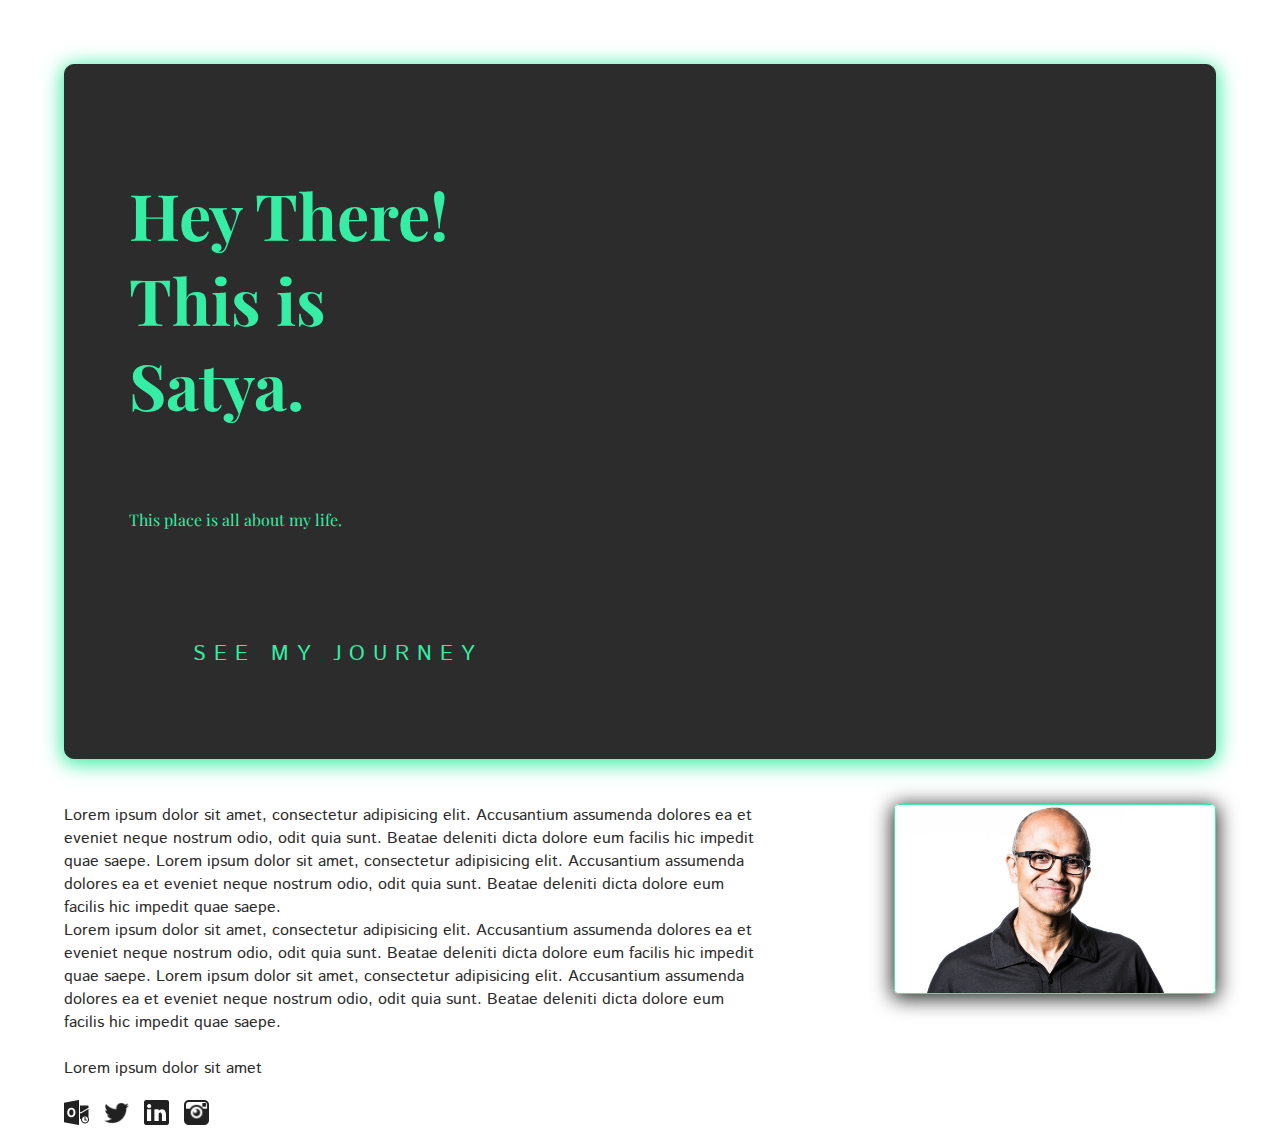
==== index.html @ 61b8870b "my-first-commit" ====
<!DOCTYPE html>
<html>
    <head>
        <meta name="viewport" content="width=device-width, initial-scale=1.0,
        user-scalable=no">
        <title>My Portfolio</title>
        <!--Stylesheets-->
        <link rel="stylesheet" href="index.css">
        <!--Fonts-->
        <link href="https://fonts.googleapis.com/css?family=Playfair+Display:400,700" rel="stylesheet">
        <link href="https://fonts.googleapis.com/css?family=Istok+Web:400,700" rel="stylesheet">
        </head>
    <body>
        <div class="container">
            <div class="banner">
                <div class="card">
                    <h1 class="heading">
                        Hey There! <br>This is<br> Satya.
                    </h1>
                    <p class="sub-heading">
                        This place is all about my life.
                        <br>
                        <button>See My Journey</button>
                    </p>
                </div>
            </div>
            <div class="row">
                <div class="paragraph">
                    Lorem ipsum dolor sit amet, consectetur adipisicing elit. Accusantium assumenda dolores ea et eveniet neque nostrum odio,
                    odit quia sunt. Beatae deleniti dicta dolore eum facilis hic impedit quae saepe. Lorem ipsum dolor sit amet, consectetur
                    adipisicing elit. Accusantium assumenda dolores ea et eveniet neque nostrum odio, odit quia sunt. Beatae deleniti dicta
                    dolore eum facilis hic impedit quae saepe.
                    <br>
                    Lorem ipsum dolor sit amet, consectetur adipisicing elit. Accusantium assumenda dolores ea et eveniet neque nostrum odio,
                    odit quia sunt. Beatae deleniti dicta dolore eum facilis hic impedit quae saepe. Lorem ipsum dolor sit amet, consectetur
                    adipisicing elit. Accusantium assumenda dolores ea et eveniet neque nostrum odio, odit quia sunt. Beatae deleniti dicta
                    dolore eum facilis hic impedit quae saepe.
                    <br><br>
                    Lorem ipsum dolor sit amet
                    <div class="icon-group">
                        <img src="outlook.png" class="icon">
                        <img src="twitter.png" class="icon">
                        <img src="linkedin.png" class="icon">
                        <img src="instagram.png" class="icon">
                    </div>
                </div>
                <div class="image">
                    <img src="image.jpg" class="my-image">
                </div>
            </div>
        </div>
    </body>
</html>
---- index.css ----
:root {
  font-size: 16px; }

body {
  margin: 0;
  padding: 0; }

.container {
  display: block;  
  margin: 5vw; }

.banner .card {
  background: #2c2c2c;
  border: 1px solid #2c2c2c;
  border-radius: 10px;
  box-shadow: 0px 3px 20px 2px #35eea4;
  display: block;
  }
  .banner .card .heading {
    color: #35eea4;
    font-family: "Playfair Display", serif;
    font-size: 4rem;
    font-weight: 700;
    margin-bottom: 2vh;
    padding: 5vw; }
  .banner .card .sub-heading {
    color: #35eea4;
    font-family: "Playfair Display", serif;
    font-size: 1rem;
    margin: 0;
    padding: 0 5vw 2vw; }
    .banner .card .sub-heading button {
      background: none;
      border: none;
      border-radius: 5px;
      color: #35eea4;
      font-family: "Istok Web", sans-serif;
      font-size: 1.3rem;
      letter-spacing: 8px;
      margin-top: 5vh;
      padding: 5vw;
      text-transform: uppercase;
      transition: box-shadow 0.3s linear 0.1s; }
    .banner .card .sub-heading button:hover {
      cursor: pointer;
      box-shadow: 0 3px 20px 0 #35eea4; }

.row {
  display: block;

  margin-top: 5vh; }

  .row .my-image {
    border: 1px solid #35eea4;
    border-radius: 5px;
    box-shadow: 0px 3px 20px 2px #2c2c2c;
    width: 25vw;
    float: right;
  }

.paragraph {
  float: left;
  color: #2c2c2c;
  font-family: "Istok Web", sans-serif;
  width: 60%;
}

.icon-group {
  margin-top: 20px; }
  .icon-group .icon {
    margin-right: 10px;
    width: 25px; }
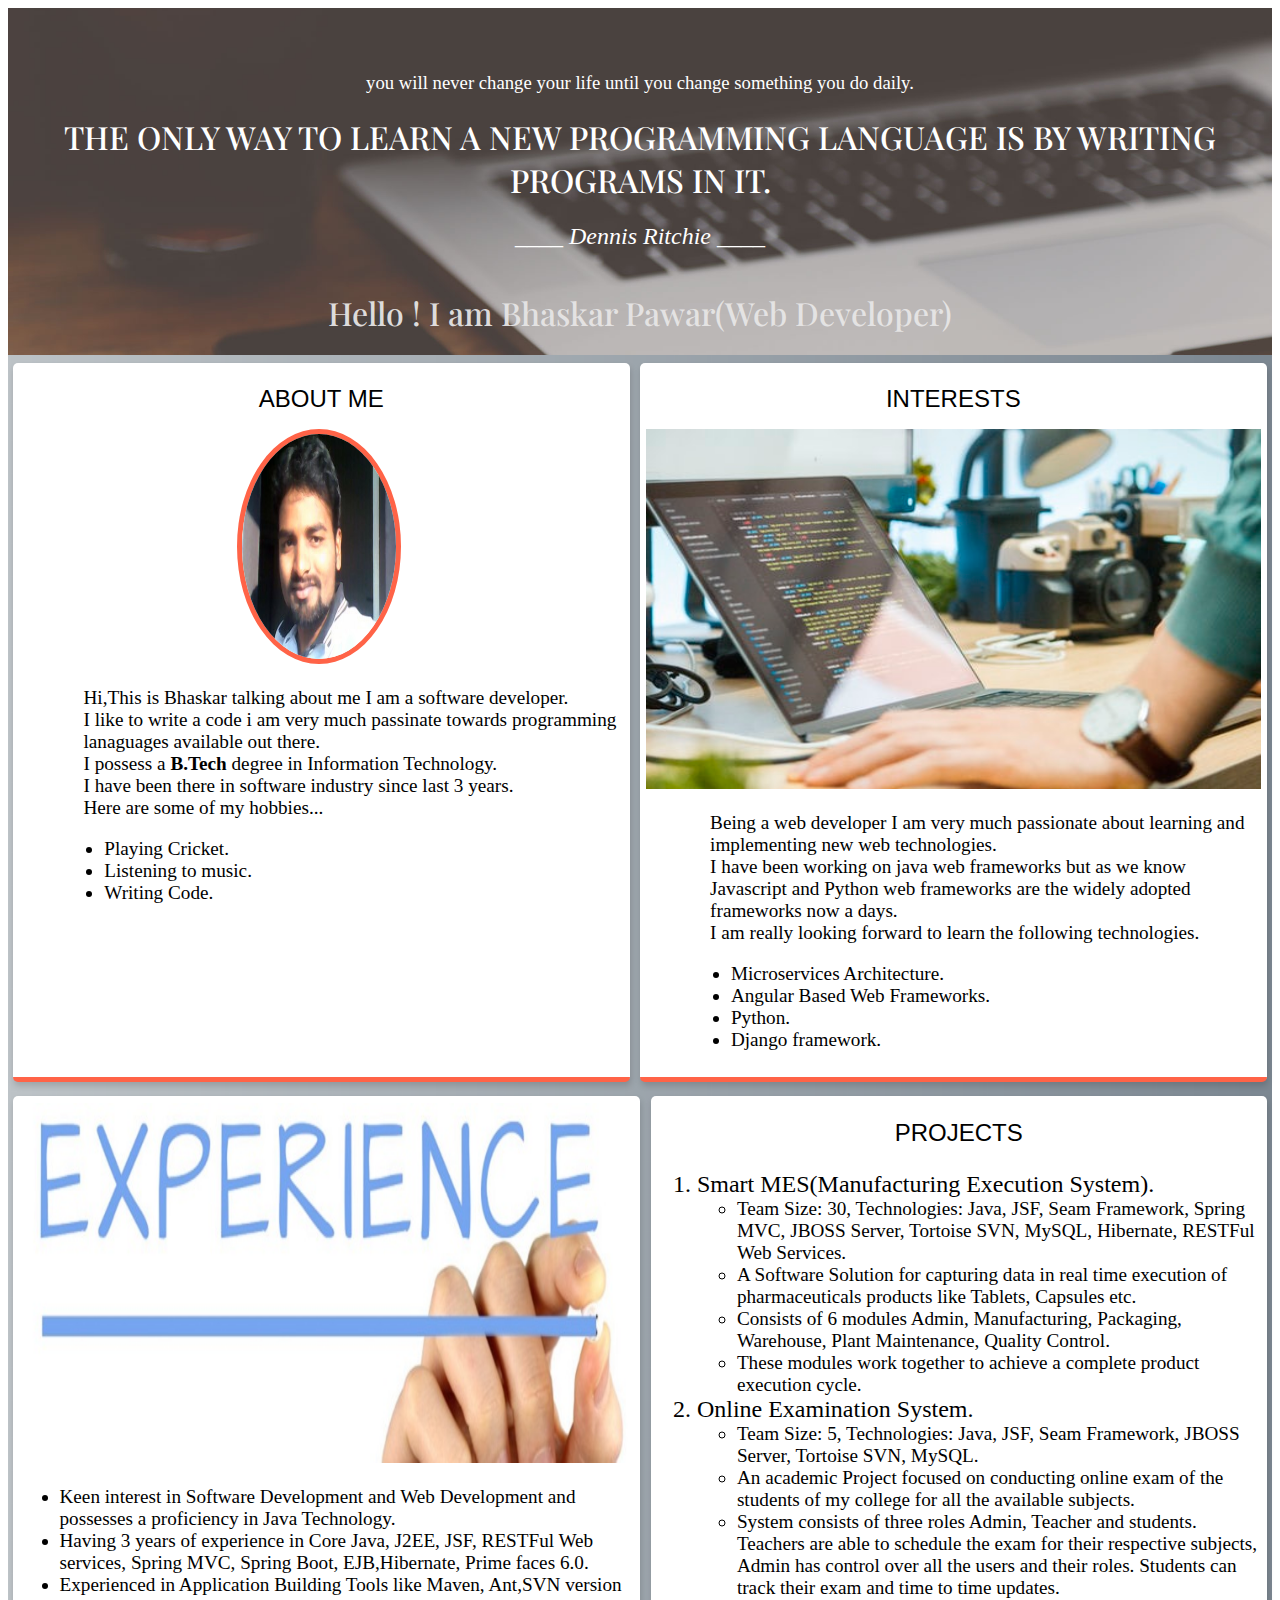
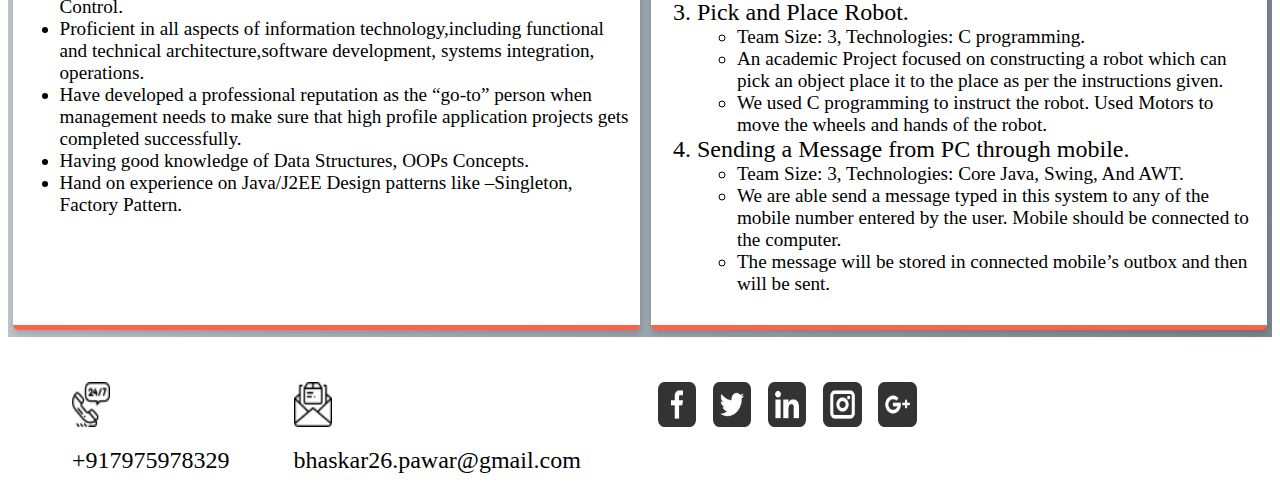
==== commit 2f7d49b7: "added index.html" ====
--- a/index.html
+++ b/index.html
@@ -1,53 +1,198 @@
 <!DOCTYPE html>
 <html>
-    <head>
-        <meta name="viewport" content="width=device-width, initial-scale=1.0,
-        user-scalable=no">
-        <title>My Portfolio</title>
-        <!--Stylesheets-->
-        <link rel="stylesheet" href="index.css">
-        <!--Fonts-->
-        <link href="https://fonts.googleapis.com/css?family=Playfair+Display:400,700" rel="stylesheet">
-        <link href="https://fonts.googleapis.com/css?family=Istok+Web:400,700" rel="stylesheet">
-        </head>
-    <body>
-        <div class="container">
-            <div class="banner">
-                <div class="card">
-                    <h1 class="heading">
-                        Hey There! <br>This is<br> Satya.
-                    </h1>
-                    <p class="sub-heading">
-                        This place is all about my life.
-                        <br>
-                        <button>See My Journey</button>
-                    </p>
-                </div>
-            </div>
-            <div class="row">
-                <div class="paragraph">
-                    Lorem ipsum dolor sit amet, consectetur adipisicing elit. Accusantium assumenda dolores ea et eveniet neque nostrum odio,
-                    odit quia sunt. Beatae deleniti dicta dolore eum facilis hic impedit quae saepe. Lorem ipsum dolor sit amet, consectetur
-                    adipisicing elit. Accusantium assumenda dolores ea et eveniet neque nostrum odio, odit quia sunt. Beatae deleniti dicta
-                    dolore eum facilis hic impedit quae saepe.
-                    <br>
-                    Lorem ipsum dolor sit amet, consectetur adipisicing elit. Accusantium assumenda dolores ea et eveniet neque nostrum odio,
-                    odit quia sunt. Beatae deleniti dicta dolore eum facilis hic impedit quae saepe. Lorem ipsum dolor sit amet, consectetur
-                    adipisicing elit. Accusantium assumenda dolores ea et eveniet neque nostrum odio, odit quia sunt. Beatae deleniti dicta
-                    dolore eum facilis hic impedit quae saepe.
-                    <br><br>
-                    Lorem ipsum dolor sit amet
-                    <div class="icon-group">
-                        <img src="outlook.png" class="icon">
-                        <img src="twitter.png" class="icon">
-                        <img src="linkedin.png" class="icon">
-                        <img src="instagram.png" class="icon">
-                    </div>
-                </div>
-                <div class="image">
-                    <img src="image.jpg" class="my-image">
-                </div>
-            </div>
-        </div>
-    </body>
-</html>
+<head>
+	<meta name="viewport" content="width=device-width,initial-scale=1.0,user-scalable=no">
+	<title>My Portfolio</title>
+	<link rel="stylesheet" type="text/css" href="myPortfolio.css">
+	<link href="https://fonts.googleapis.com/css?family=Playfair+Display:400,700" rel="stylesheet">
+    <link href="https://fonts.googleapis.com/css?family=Istok+Web:400,700" rel="stylesheet">
+</head>
+<body>
+	<div class="container">
+		<div class="top-div display">
+			<div class="top-div-contents">
+				<h3 class="heading3">
+					you will never change your life until you change something you do daily.
+				</h3>
+				<h1 class="text-uppercase">
+					The only way to learn a new programming 
+					language is by writing programs in it.
+				</h1>
+				<h2 class="heading2">
+					<i>____ Dennis Ritchie ____</i>
+				</h2>
+			</div>
+			<div class="display">
+				<h1 class="profile-heading">
+					Hello ! I am Bhaskar Pawar(Web Developer)
+				</h1>
+			</div>
+		</div>
+		<div class="wrapper">
+			<div class="details-class">
+				<div class="common-styles">
+					<h1 class="common-styles-heading">
+						About Me
+					</h1>
+					<img src="img/img.jpg" class="profile-img"/>
+					<p class="common-styles-paragraph">
+						Hi,This is Bhaskar talking about me I am a software developer.<br>
+						I like to write a code i am very much passinate towards programming lanaguages available out there.<br>
+						I possess a <strong>B.Tech</strong> degree in Information Technology.<br>
+						I have been there in software industry since last 3 years.<br>
+						Here are some of my hobbies...<br>
+					</p>
+					<ul class="ul-styles">
+						<li>
+							Playing Cricket.
+						</li>
+						<li>
+							Listening to music.
+						</li>
+						<li>
+							Writing Code.
+						</li>
+					</ul>
+				</div>
+				<div class="common-styles">
+					<h1 class="common-styles-heading">
+						Interests
+					</h1>
+					<img src="img/interests.jpeg" class="img-interests"/>
+					<p class="common-styles-paragraph">
+						Being a web developer I am very much passionate about learning and implementing new web technologies.<br>
+						I have been working on java web frameworks but as we know Javascript and Python web frameworks are the widely adopted frameworks now a days.<br>
+						I am really looking forward to learn the following technologies.
+					</p>
+					<ul class="ul-styles">
+						<li>
+							Microservices Architecture.
+						</li>
+						<li>
+							Angular Based Web Frameworks.
+						</li>
+						<li>
+							Python.
+						</li>
+						<li>
+							Django framework.
+						</li>
+					</ul>
+				</div>
+			</div>
+			<div class="details-class">
+				<div class="common-styles">
+					<img src="img/experience.jpg" class="img-interests"/>
+					<ul class="ul-experience">
+						<li>
+							Keen interest in Software Development and Web 		Development and possesses a proficiency in Java 	Technology.
+						</li>
+						<li>
+							Having 3 years of experience in Core Java, J2EE, JSF, RESTFul Web services, Spring MVC, Spring Boot, EJB,Hibernate, Prime faces 6.0.
+						</li>
+						<li>
+							Experienced in Application Building Tools like Maven, Ant,SVN version Control.
+						</li>
+						<li>
+							Proficient in all aspects of information technology,including functional and technical architecture,software 						  development, systems integration, operations.
+						</li>
+						<li>
+							Have developed a professional reputation as the “go-to” person when management needs to make sure that high profile application projects gets completed successfully.
+						</li>
+						<li>
+							Having good knowledge of Data Structures, OOPs Concepts.
+						</li>
+						<li>
+							Hand on experience on Java/J2EE Design patterns like –Singleton, Factory Pattern.
+						</li>
+
+					</ul> 
+				</div>
+				<div class="common-styles">
+					<h1 class="common-styles-heading">
+						Projects
+					</h1>
+					<ol class="ol-styles">
+						<li>
+							Smart MES(Manufacturing Execution System).
+							<ul class="ul-experience">
+								<li>
+									Team Size: 30, Technologies: Java, JSF, Seam Framework, Spring MVC, JBOSS Server, Tortoise SVN, MySQL, Hibernate, RESTFul Web Services.
+								</li>
+								<li>
+									A Software Solution for capturing data in real time execution of pharmaceuticals products like Tablets, Capsules etc.
+								</li>
+								<li>
+									Consists of 6 modules Admin, Manufacturing, Packaging, Warehouse, Plant Maintenance, Quality Control.
+								</li>
+								<li>
+									These modules work together to achieve a complete product execution cycle.
+								</li>
+							</ul>
+						</li>
+						<li>
+							Online Examination System.
+							<ul class="ul-experience">
+								<li>
+									Team Size: 5, Technologies: Java, JSF, Seam Framework, JBOSS Server, Tortoise SVN, MySQL.
+								</li>
+								<li>
+									An academic Project focused on conducting online exam of the students of my college for all the available subjects.
+								</li>
+								<li>
+									System consists of three roles Admin, Teacher and students. Teachers are able to schedule the exam for their respective subjects, Admin has control over all the users and their roles. Students can track their exam and time to time updates.
+								</li>
+							</ul>
+						</li>
+						<li>
+							Pick and Place Robot.
+							<ul class="ul-experience">
+								<li>
+									Team Size: 3, Technologies: C programming.
+								</li>
+								<li>
+									An academic Project focused on constructing a robot which can pick an object place it to the place as per the instructions given.
+								</li>
+								<li>
+									We used C programming to instruct the robot. Used Motors to move the wheels and hands of the robot.
+								</li>
+							</ul>
+						</li>
+						<li>
+							Sending a Message from PC through mobile.
+							<ul class="ul-experience">
+								<li>
+									Team Size: 3, Technologies: Core Java, Swing, And AWT.
+								</li>
+								<li>
+									We are able send a message typed in this system to any of the mobile number entered by the user. Mobile should be connected to the computer.
+								</li>
+								<li>
+									The message will be stored in connected mobile’s outbox and then will be sent.
+								</li>
+							</ul>
+						</li>
+					</ol> 
+				</div>
+			</div>
+		</div>
+		<div class="media-wrapper">
+			<div class="contact">
+				<img src="img/contact.png" class="img-size">
+				<h2 class="footer-text">+917975978329</h2>
+			</div>
+			<div class="email">
+				<img src="img/email.png" class="img-size">
+				<h2 class="footer-text">bhaskar26.pawar@gmail.com</h2>
+			</div>
+			<div class="social-media">
+				 <a href="https://www.facebook.com/bhaskar.pawar.5454" target="_blank"><img src="img/facebook.png" class="img-icon"/></a>
+	             <a href="https://twitter.com/bhaskar26_pawar" target="_blank"><img src="img/twitter.png" class="img-icon"/></a>
+	             <a href="https://www.linkedin.com/in/bhaskar-pawar-33992240/" target="_blank"><img src="img/linkedin.png" class="img-icon"/></a>
+	             <a href="https://www.instagram.com/bhaskar26.pawar/" target="_blank"><img src="img/instagram.png" class="img-icon"/></a>
+	             <a href="https://plus.google.com/u/0/114800856443300778191" target="_blank"><img src="img/gplus.png" class="img-icon"/></a>
+			</div>
+		</div>
+	</div>
+</body>
+</html>--- a/myPortfolio.css
+++ b/myPortfolio.css
@@ -0,0 +1,220 @@
+ :root {
+	font-size : 16px;
+}
+.container {
+	display : flex;
+	flex-direction : column;
+}
+
+.display {
+	display : flex;
+	flex-direction : column;
+}
+
+.top-div {
+	background : url("img/laptop.jpg");
+	background-size : cover;
+	background-position : center; 
+}
+
+.container .top-div .top-div-contents {
+	text-align : center;
+	margin-top : 5vh;
+	margin-left : 4vw;
+	margin-right : 4vw;
+}
+
+.top-div .text-uppercase {
+	text-transform : uppercase;
+	color : #fff;
+	font-family : "Playfair Display", serif;
+	font-size : 2rem;
+	font-weight : 500;
+}
+
+.heading2 {
+	color : #fff;
+	font-weight : 300;
+}
+
+.heading3 {
+	color : #fff;
+	font-weight : 100;
+}
+
+.profile-heading {
+	text-align : center;
+	color : rgba(231, 230, 230,0.95);
+	font-weight : 500;
+	font-family : "Playfair Display", serif;
+}
+.profile-img {
+	border-radius : 50%;
+	border : 5px solid tomato;
+}
+
+.details-class .common-styles {
+	background : #fff;
+	box-shadow : 1px 4px 6px 0px rgba(0, 0, 0, 0.15);
+	border-radius : 5px;
+	padding : 0.5vw;
+	margin : 0.8vh 0.4vw 0.8vh 0.4vw;
+	border-bottom : 5px solid tomato;
+}
+
+.details-class .common-styles .common-styles-heading {
+	text-transform : uppercase;
+	font-weight : 500;
+	font-size : 1.5rem;
+	font-family : sans-serif;
+	text-align : center;
+}
+
+.details-class .common-styles .common-styles-paragraph {
+	font-size  : 1.2rem;
+	margin-left: 5vw;
+}
+
+.details-class .common-styles .ul-styles {
+	font-size  : 1.2rem;
+	margin-left: 3.5vw;
+}
+
+.ul-experience {
+	font-size  : 1.2rem;
+}
+
+.ol-styles {
+	font-size  : 1.5rem;
+}
+
+.wrapper {
+	background : url("img/gray.jpg");
+	background-size: cover;
+}
+
+.media-wrapper {
+	display : flex;
+	flex-direction : row;
+	margin-top : 5vh;
+	margin-left : 5vw;
+}
+
+.media-wrapper .contact {
+	display : flex;
+	flex-direction : column;
+}
+
+.media-wrapper .email {
+	display : flex;
+	flex-direction : column;
+	margin-left : 5vw;
+}
+
+.social-media {
+	margin-left : 5vw;
+}
+
+.img-size {
+	width : 3vw;
+	height : 5vh;
+}
+
+.footer-text {
+	font-size : 1.5rem;
+	font-weight : 200;
+}
+
+.social-media .img-icon {
+	width : 3vw;
+	height : 5vh;
+	margin-left : 1vw;
+}
+
+a : hover {
+	cursor : hand;
+}
+
+/*use media queries to change the layout*/
+
+@media screen and (min-width: 768px) {
+   .details-class {
+		display : flex;
+		flex-direction : row;
+	}
+	.details-class .common-styles {
+		width : 50%;
+	}
+
+	.media-wrapper {
+		flex-direction: row;
+	}
+	.profile-img {
+		width : 12vw;
+		height : 25vh;
+		margin-left : 17vw;
+	}
+	.img-interests {
+		width: 48vw;
+		height : 40vh;
+	}
+	.footer-text {
+
+	}
+}
+
+@media screen and (min-width: 480px) and (max-width: 767px) {
+    .details-class {
+		display : flex;
+		flex-direction : column;
+	}
+	.details-class .common-styles {
+		width : 99%;
+	}
+	.media-wrapper {
+		flex-direction: column;
+	}
+	.media-wrapper .contact {
+		margin-left: 5vw;
+	}
+	.profile-img {
+		width : 40vw;
+		height : 40vh;
+		margin-left : 30vw;
+	}
+	.img-interests {
+		width: 95vw;
+		height : 40vh;
+	}
+}
+
+@media screen and (max-width: 480px) {
+    .details-class {
+		display : flex;
+		flex-direction : column;
+	}
+	.details-class .common-styles {
+		width : 100%;
+	}
+	.media-wrapper {
+		flex-direction: column;
+	}
+	.media-wrapper .contact {
+		margin-left: 5vw;
+	}
+	.profile-img {
+		width : 60vw;
+		height : 40vh;
+		margin-left : 20vw;
+	}
+	.img-interests {
+		width : 95vw;
+		height : 40vh;
+	}
+}
+
+@media screen and (max-width: 352px) {
+	.footer-text {
+		font-size: 1rem;
+	}
+}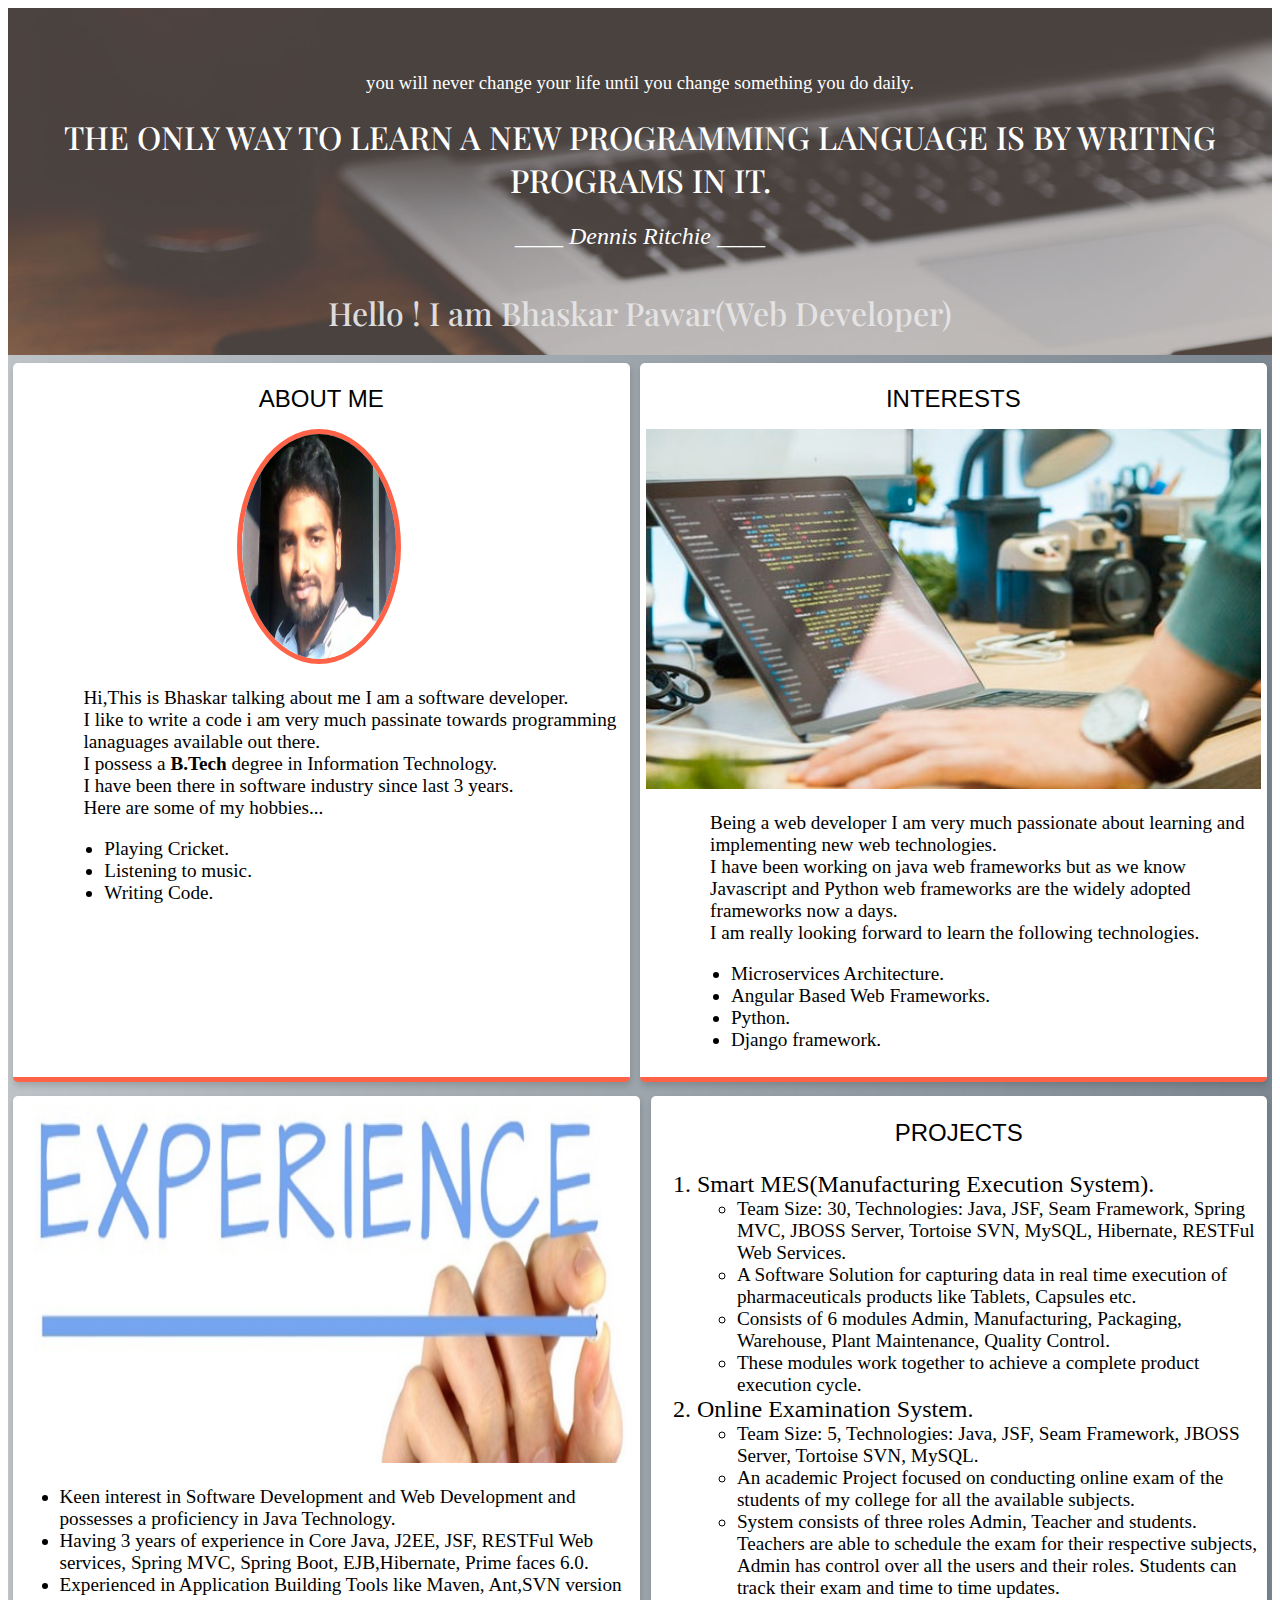
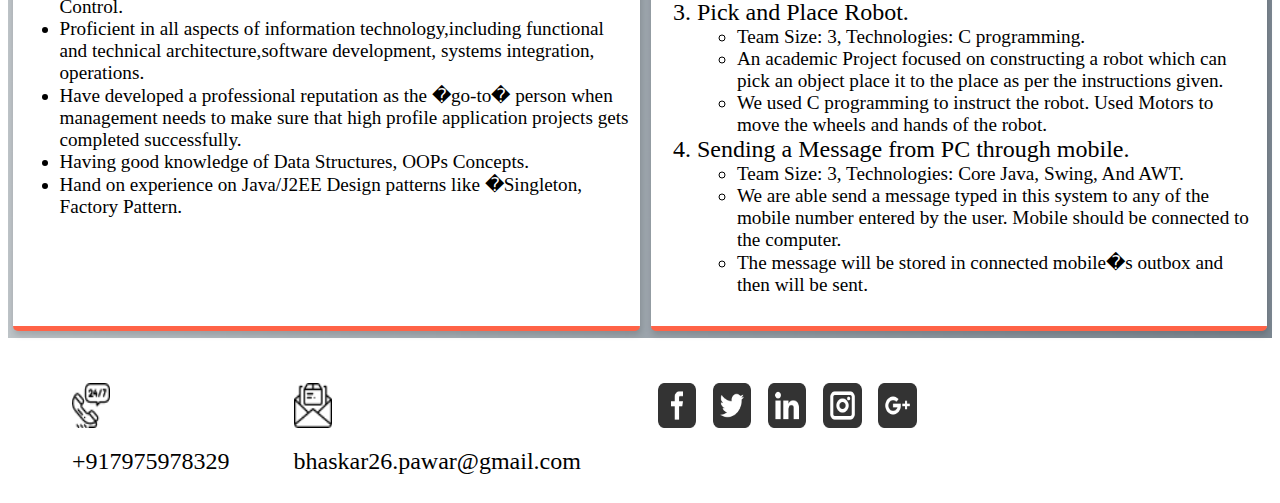
==== commit f29bce16: "my-first-commit" ====
--- a/index.html
+++ b/index.html
@@ -97,13 +97,13 @@
 							Proficient in all aspects of information technology,including functional and technical architecture,software 						  development, systems integration, operations.
 						</li>
 						<li>
-							Have developed a professional reputation as the “go-to” person when management needs to make sure that high profile application projects gets completed successfully.
+							Have developed a professional reputation as the �go-to� person when management needs to make sure that high profile application projects gets completed successfully.
 						</li>
 						<li>
 							Having good knowledge of Data Structures, OOPs Concepts.
 						</li>
 						<li>
-							Hand on experience on Java/J2EE Design patterns like –Singleton, Factory Pattern.
+							Hand on experience on Java/J2EE Design patterns like �Singleton, Factory Pattern.
 						</li>
 
 					</ul> 
@@ -168,7 +168,7 @@
 									We are able send a message typed in this system to any of the mobile number entered by the user. Mobile should be connected to the computer.
 								</li>
 								<li>
-									The message will be stored in connected mobile’s outbox and then will be sent.
+									The message will be stored in connected mobile�s outbox and then will be sent.
 								</li>
 							</ul>
 						</li>
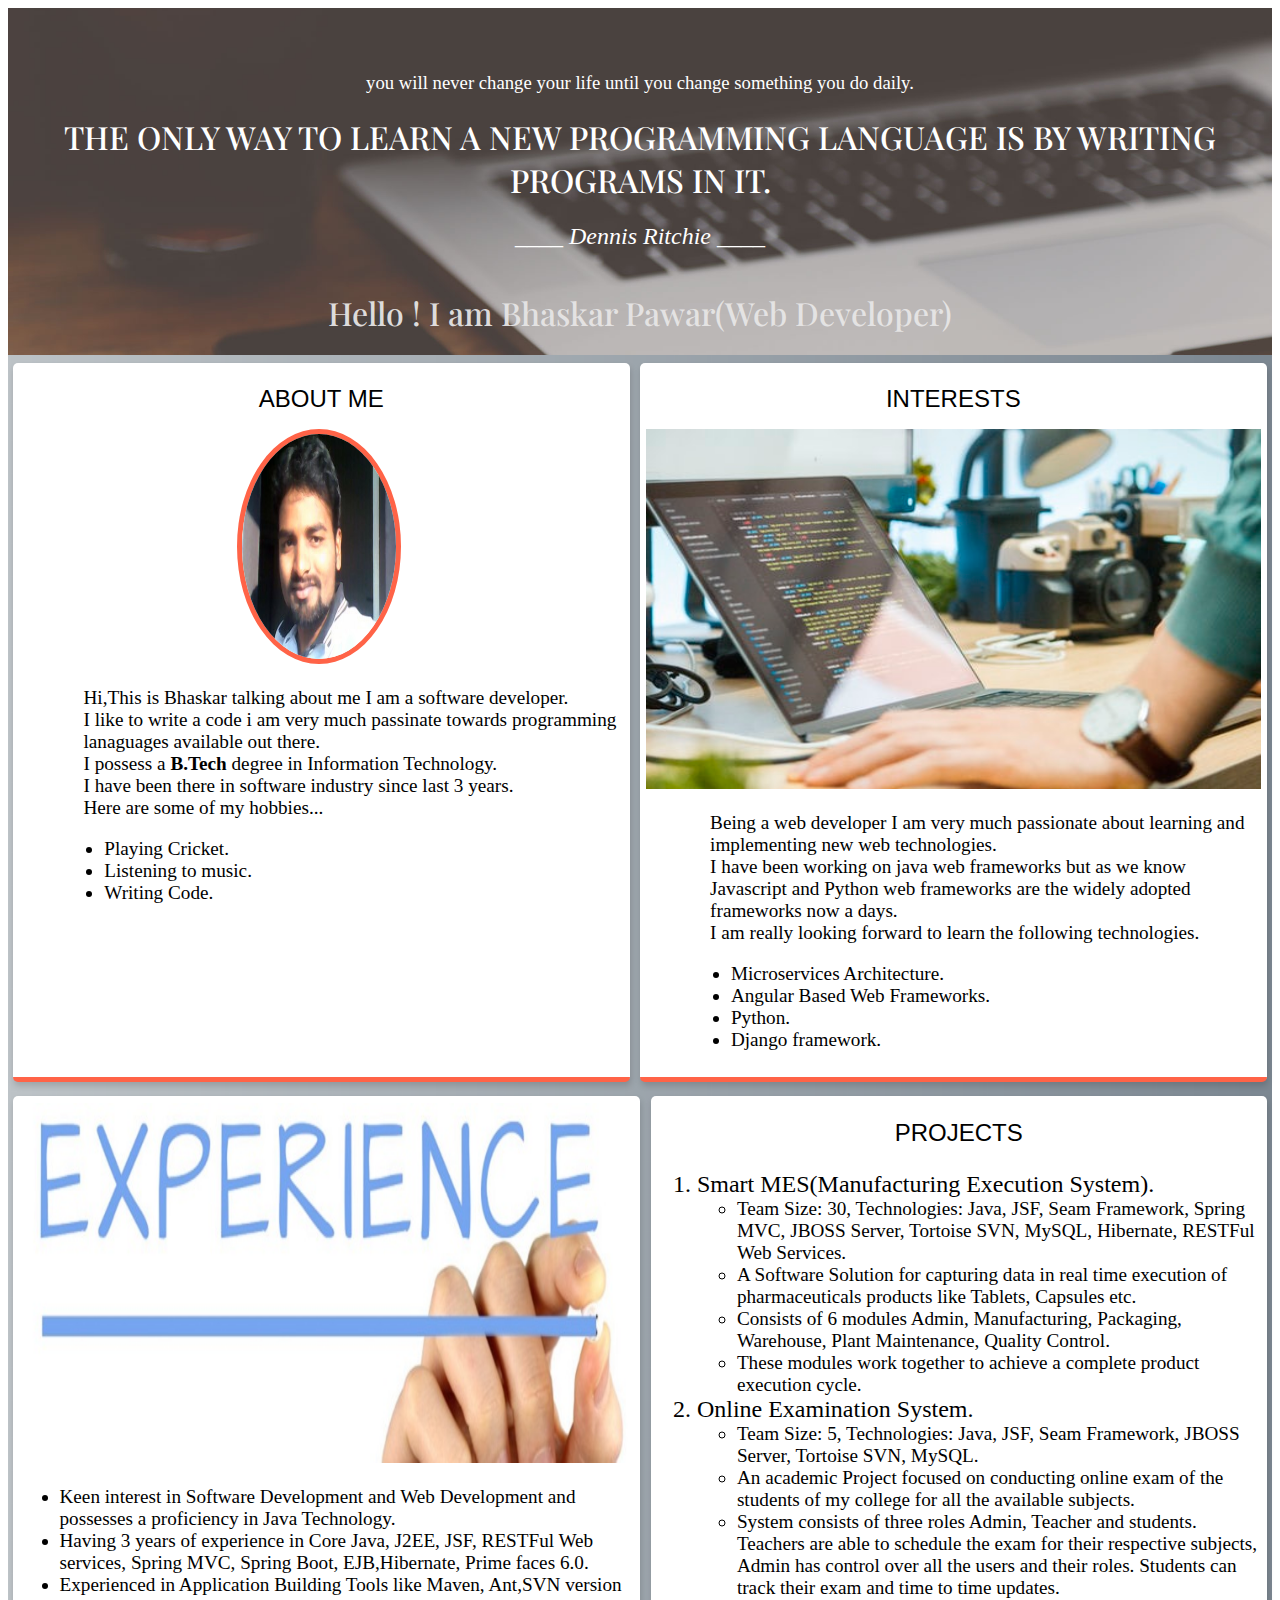
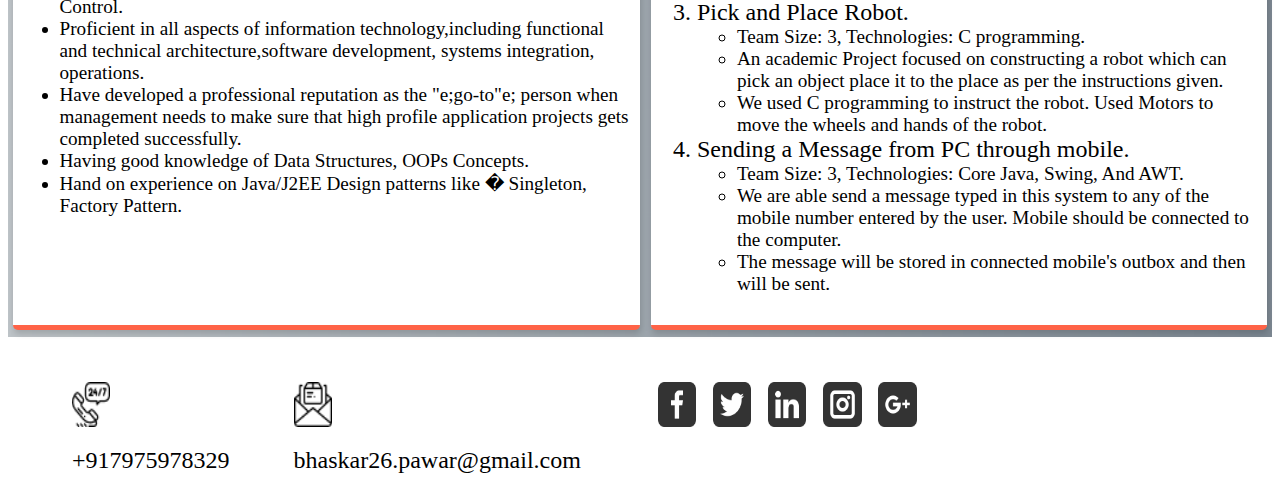
==== commit a21dcca6: "changed files" ====
--- a/index.html
+++ b/index.html
@@ -97,13 +97,13 @@
 							Proficient in all aspects of information technology,including functional and technical architecture,software 						  development, systems integration, operations.
 						</li>
 						<li>
-							Have developed a professional reputation as the �go-to� person when management needs to make sure that high profile application projects gets completed successfully.
+							Have developed a professional reputation as the &quote;go-to&quote; person when management needs to make sure that high profile application projects gets completed successfully.
 						</li>
 						<li>
 							Having good knowledge of Data Structures, OOPs Concepts.
 						</li>
 						<li>
-							Hand on experience on Java/J2EE Design patterns like �Singleton, Factory Pattern.
+							Hand on experience on Java/J2EE Design patterns like � Singleton, Factory Pattern.
 						</li>
 
 					</ul> 
@@ -168,7 +168,7 @@
 									We are able send a message typed in this system to any of the mobile number entered by the user. Mobile should be connected to the computer.
 								</li>
 								<li>
-									The message will be stored in connected mobile�s outbox and then will be sent.
+									The message will be stored in connected mobile&apos;s outbox and then will be sent.
 								</li>
 							</ul>
 						</li>
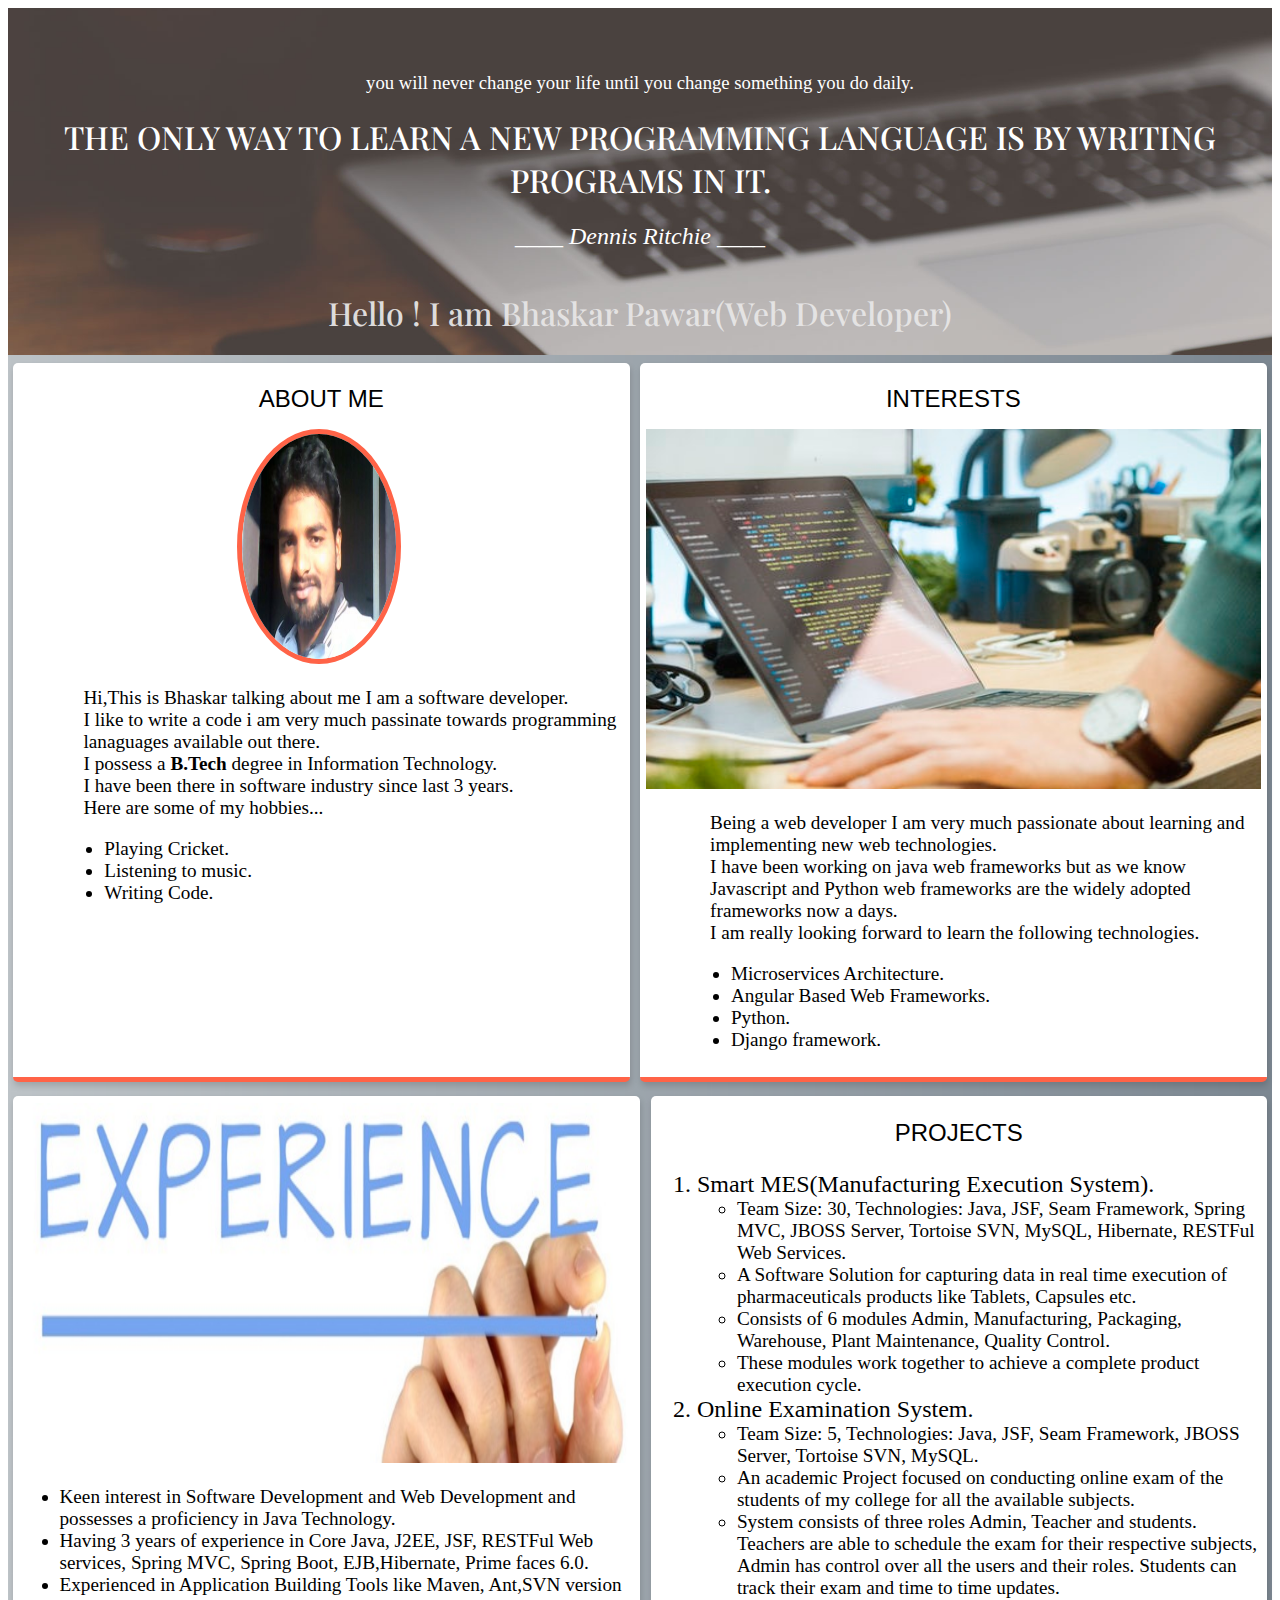
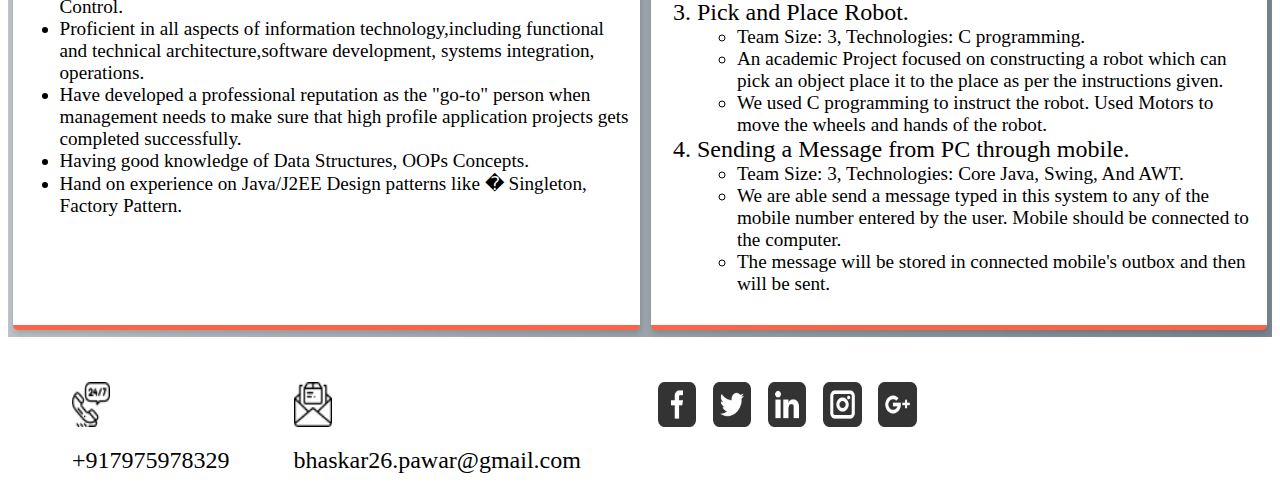
==== commit 4919ef3e: "changed file" ====
--- a/index.html
+++ b/index.html
@@ -97,7 +97,7 @@
 							Proficient in all aspects of information technology,including functional and technical architecture,software 						  development, systems integration, operations.
 						</li>
 						<li>
-							Have developed a professional reputation as the &quote;go-to&quote; person when management needs to make sure that high profile application projects gets completed successfully.
+							Have developed a professional reputation as the &quot;go-to&quot; person when management needs to make sure that high profile application projects gets completed successfully.
 						</li>
 						<li>
 							Having good knowledge of Data Structures, OOPs Concepts.
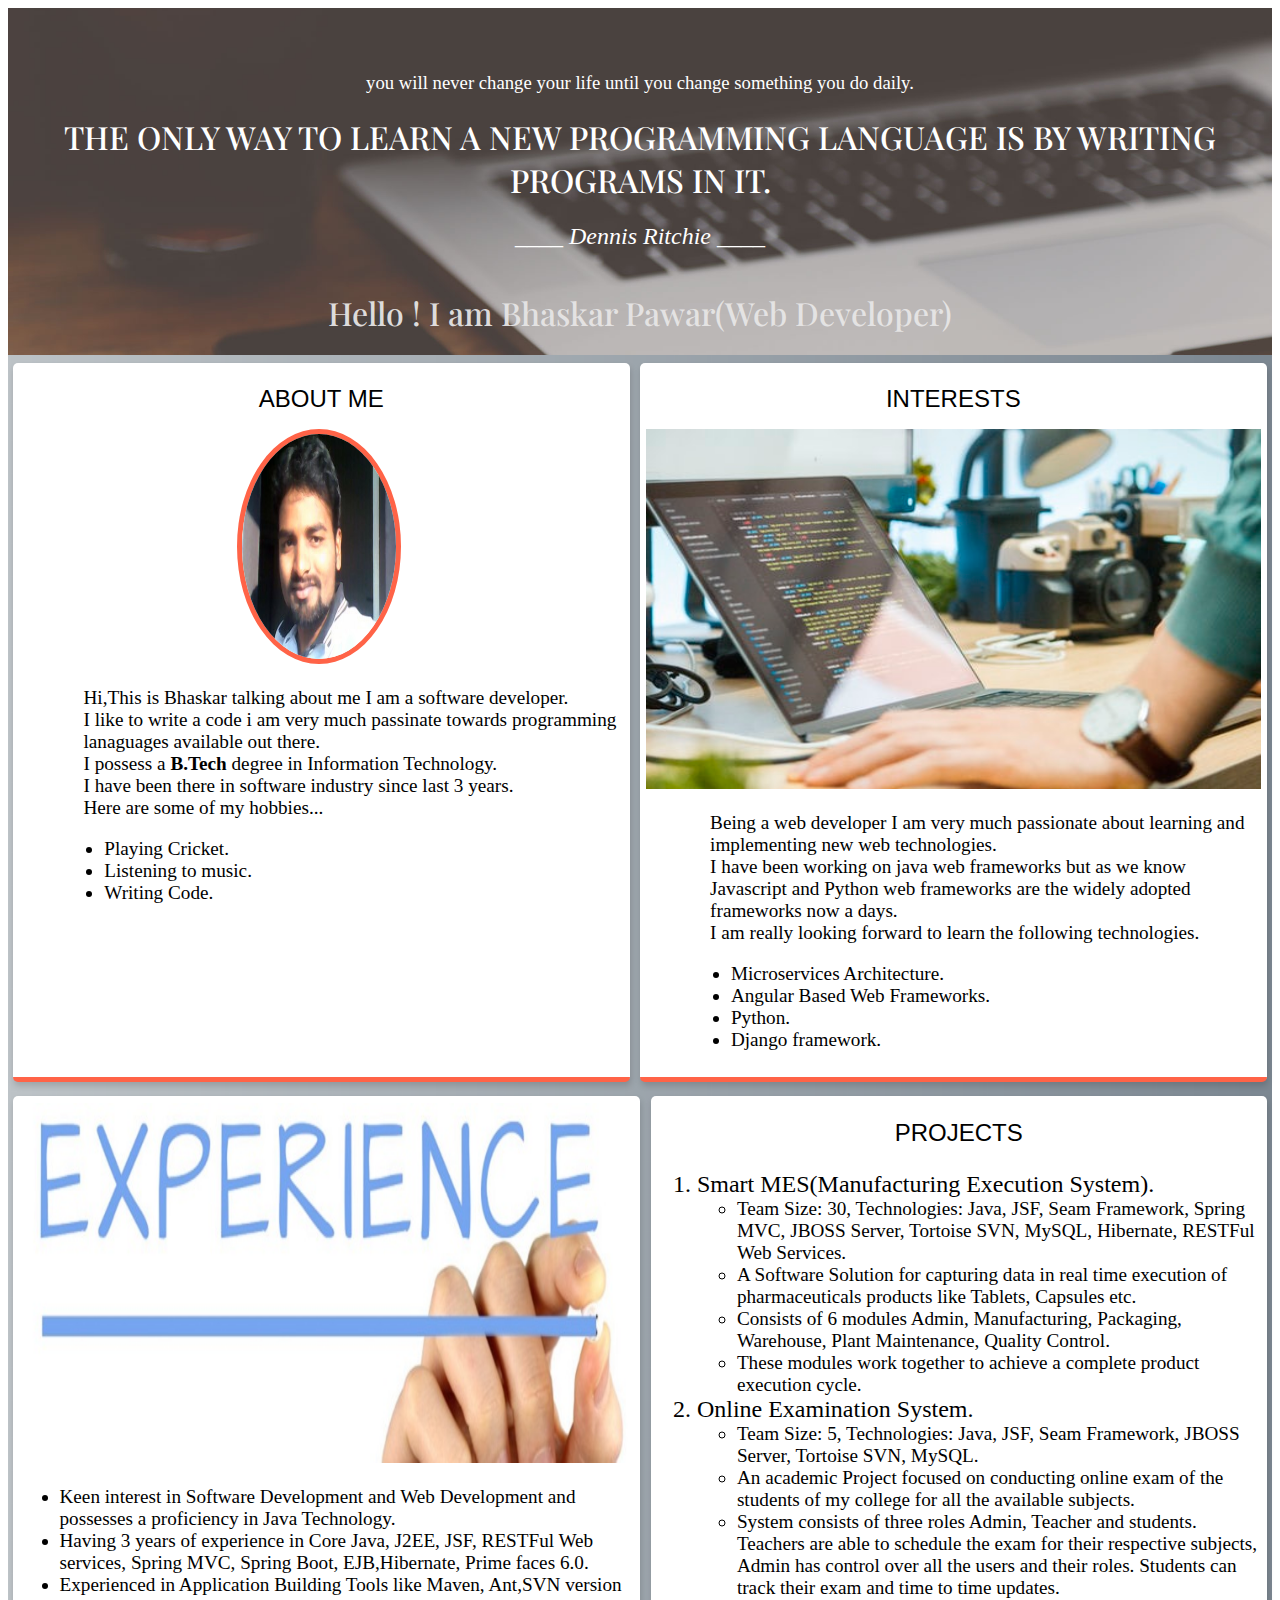
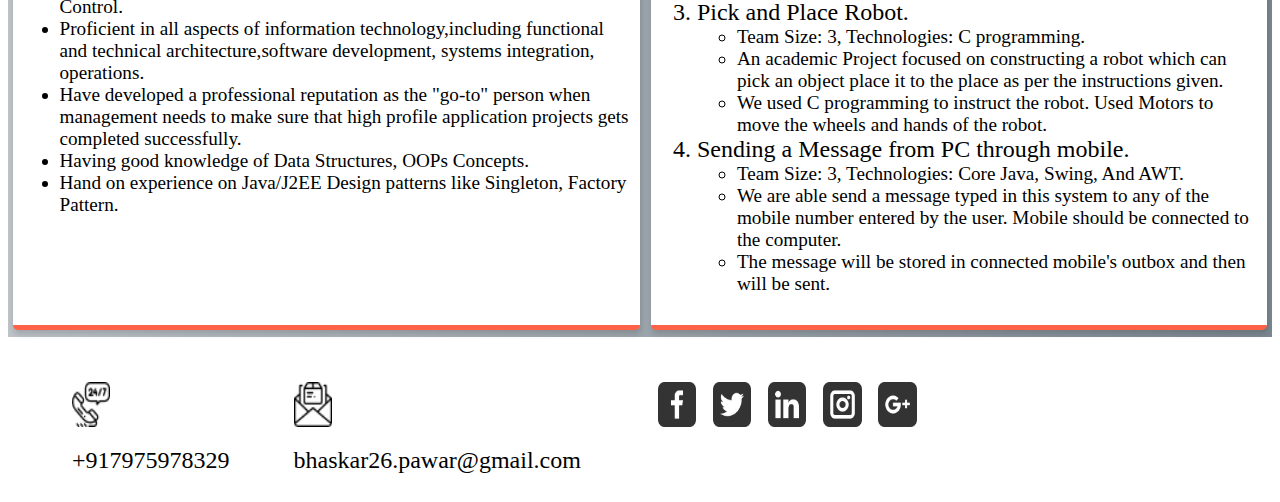
==== commit cbbb6537: "changed file" ====
--- a/index.html
+++ b/index.html
@@ -103,7 +103,7 @@
 							Having good knowledge of Data Structures, OOPs Concepts.
 						</li>
 						<li>
-							Hand on experience on Java/J2EE Design patterns like � Singleton, Factory Pattern.
+							Hand on experience on Java/J2EE Design patterns like Singleton, Factory Pattern.
 						</li>
 
 					</ul> 
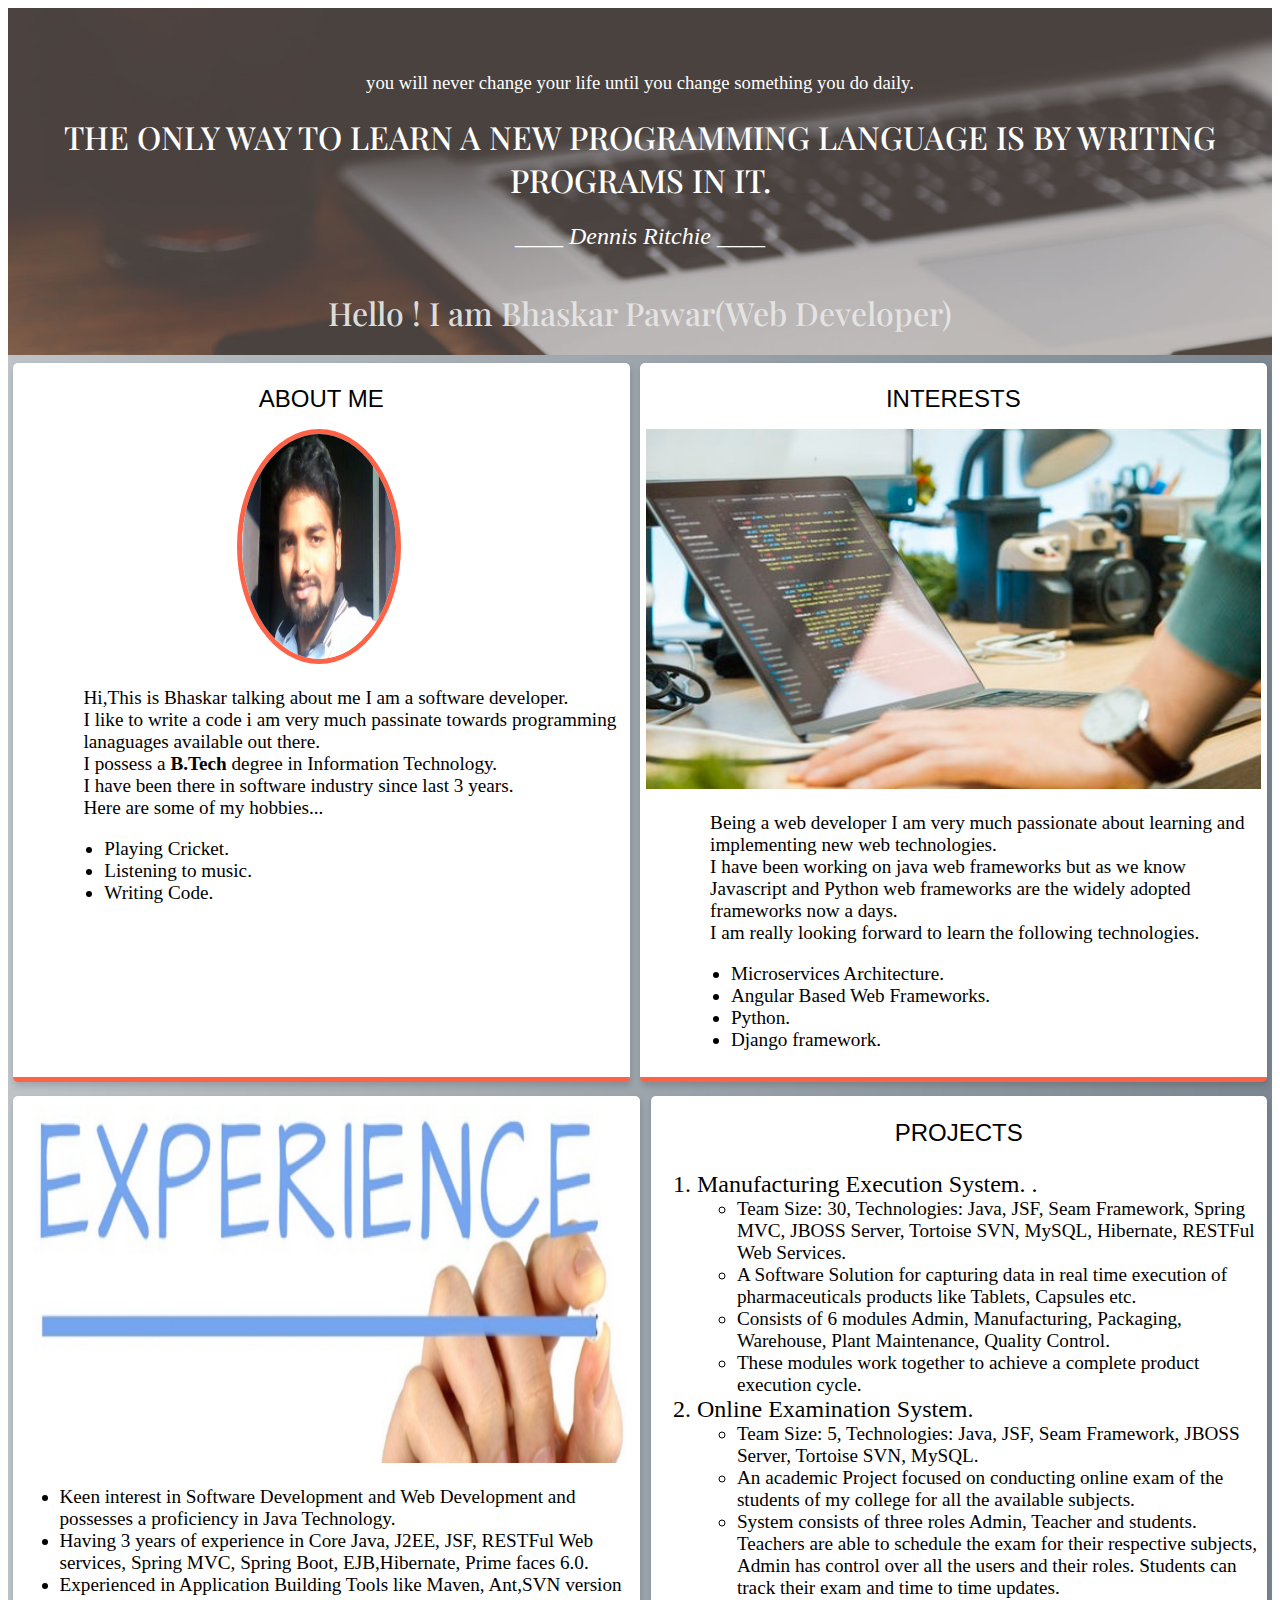
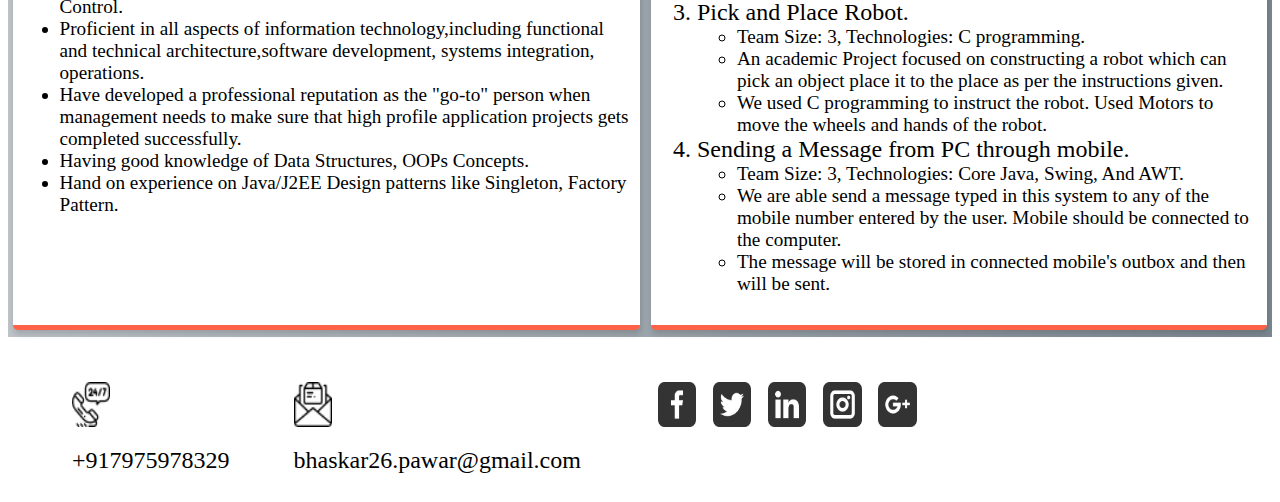
==== commit ef7e2a44: "Update index.html" ====
--- a/index.html
+++ b/index.html
@@ -114,7 +114,8 @@
 					</h1>
 					<ol class="ol-styles">
 						<li>
-							Smart MES(Manufacturing Execution System).
+							Manufacturing Execution System.
+.
 							<ul class="ul-experience">
 								<li>
 									Team Size: 30, Technologies: Java, JSF, Seam Framework, Spring MVC, JBOSS Server, Tortoise SVN, MySQL, Hibernate, RESTFul Web Services.
@@ -195,4 +196,4 @@
 		</div>
 	</div>
 </body>
-</html>+</html>
--- a/myPortfolio.css
+++ b/myPortfolio.css
@@ -158,9 +158,9 @@
 		width: 48vw;
 		height : 40vh;
 	}
-	.footer-text {
-
-	}
+
+
+	
 }
 
 @media screen and (min-width: 480px) and (max-width: 767px) {
@@ -211,10 +211,13 @@
 		width : 95vw;
 		height : 40vh;
 	}
+	.footer-text {
+		font-size: 1rem;
+	}
 }
 
 @media screen and (max-width: 352px) {
 	.footer-text {
 		font-size: 1rem;
 	}
-}+}
